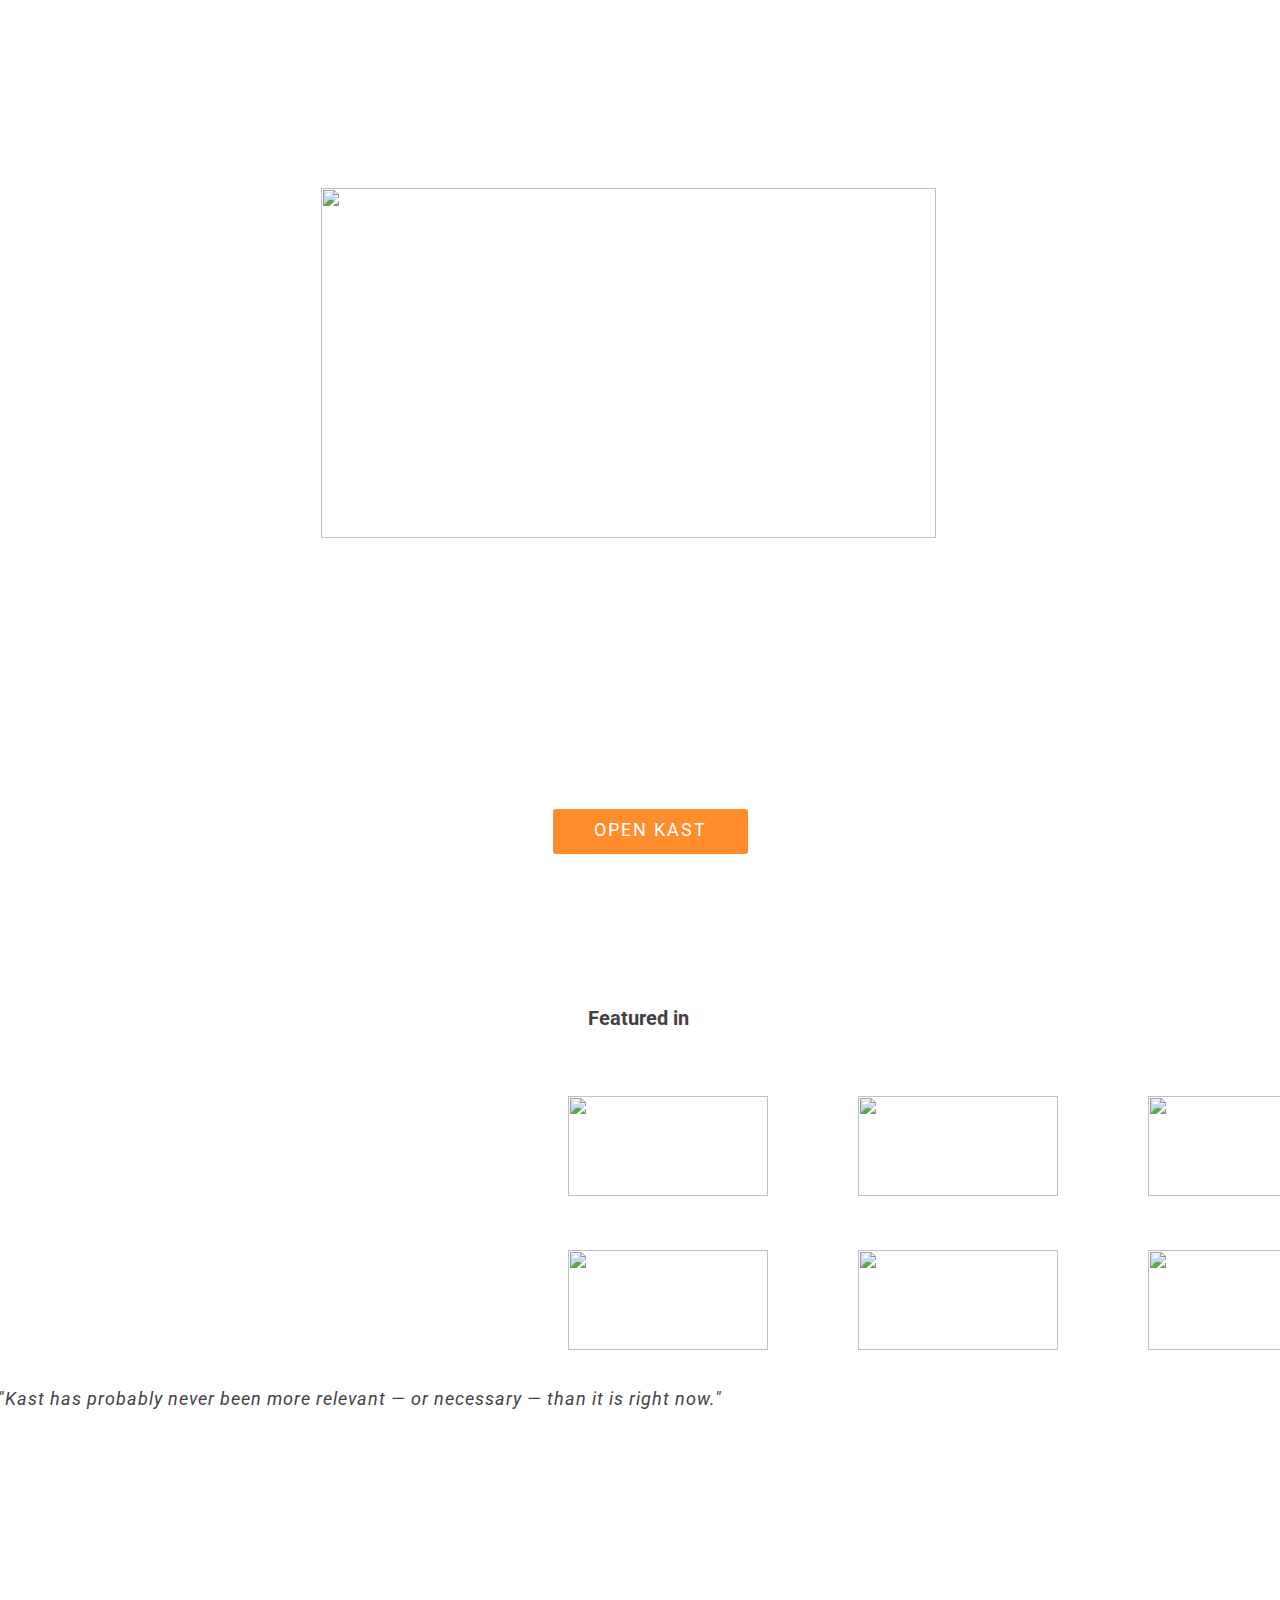
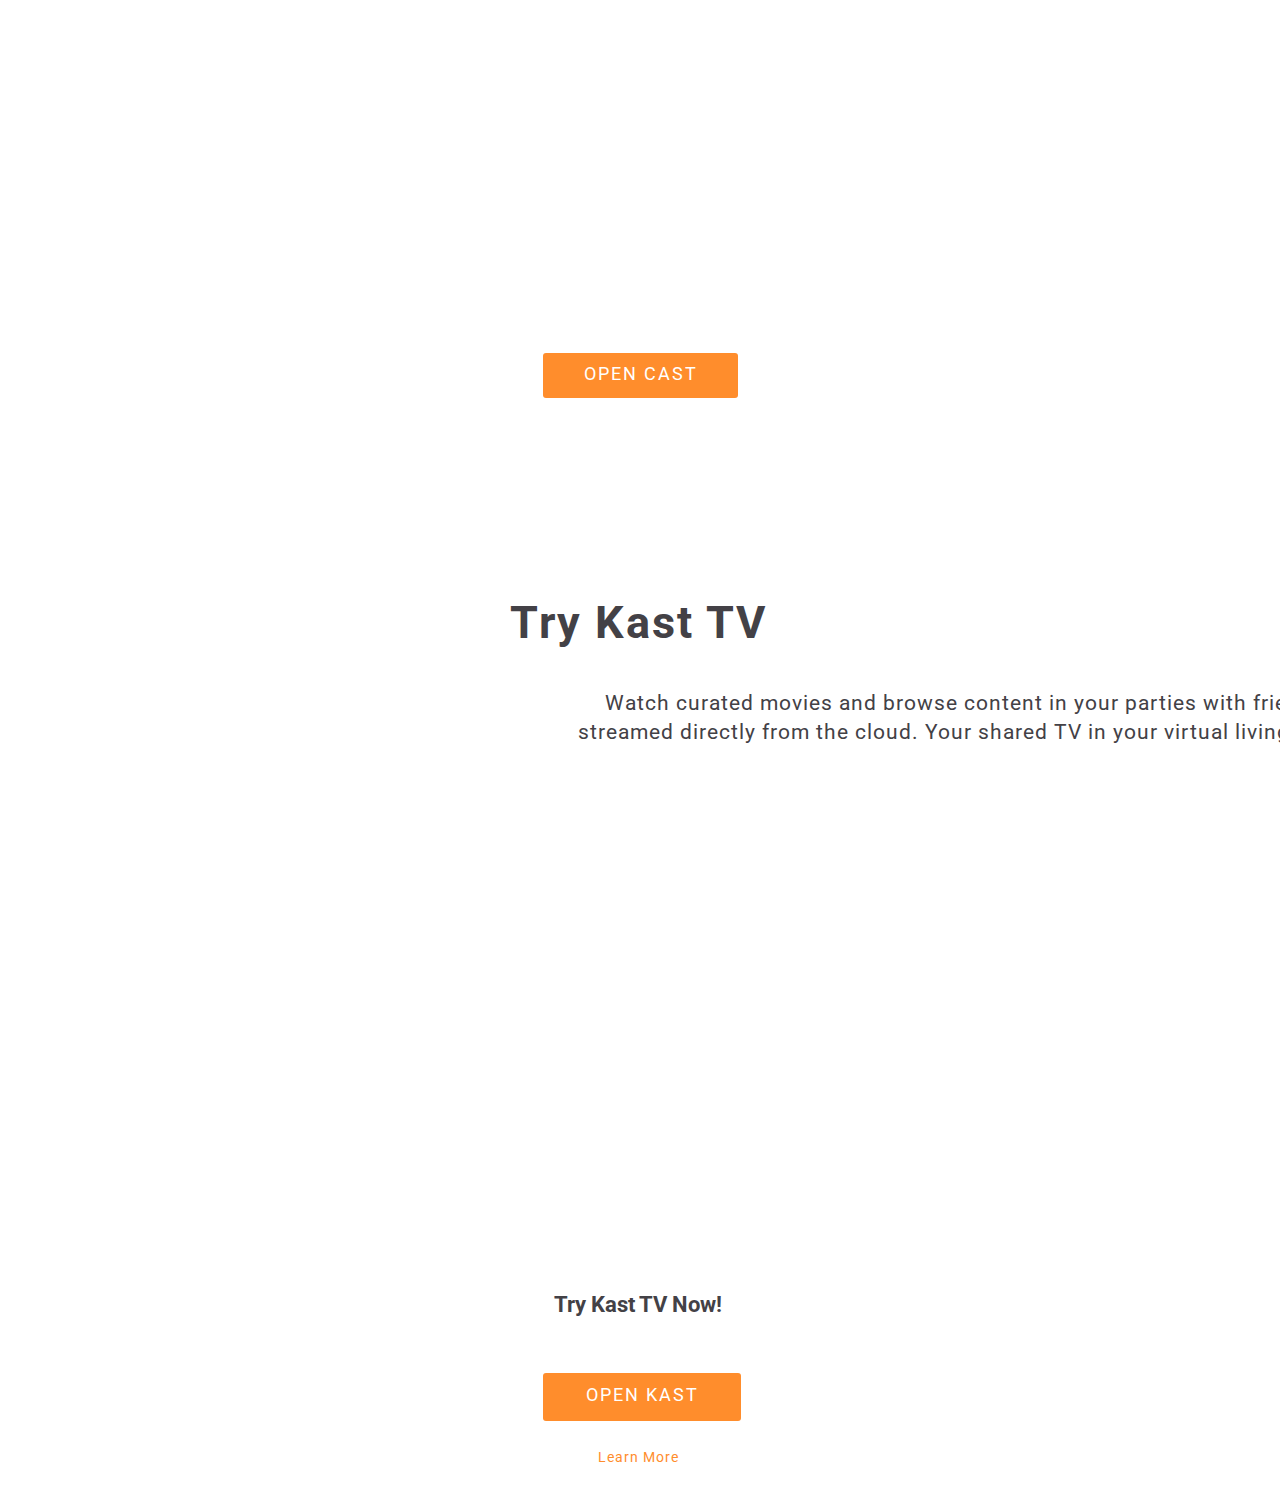
==== kast1.html @ 051adae2 "static web project" ====
<!DOCTYPE html>
<html lang="en">

<head>
    <meta charset="UTF-8">
    <meta name="viewport" content="width=device-width, initial-scale=1.0">
    <link rel="stylesheet" href="kast-style.css">
    <link href="https://fonts.googleapis.com/css2?family=Roboto:wght@400&display=swap" rel="stylesheet"
        rel="stylesheet">
    <script src="https://kit.fontawesome.com/210d4d5a59.js" crossorigin="anonymous"></script>
    <title>Kast Recreation</title>
</head>

<body>

    <nav>
        <div class="top-menu">
            <div class="logo-container"><a href="#" target="blank"><img src="https://www.kastapp.co/images/kast-logo-horizontal-color-white.svg"
                    id="kast-logo"></a></div>
            <ul>
                <li><a href="#">About<i class="fas fa-chevron-down"></i></a>
                    <div class="in-menu1">
                        <ul>
                            <li><a href="#" target="blank" id="menu1-select1">What is Kast?</a></li>
                            <li><a href="#" target="blank" id="menu1-select2">Kast TV</a></li>
                            <li><a href="#" target="blank" id="menu1-select3">Blog<i
                                        class="fas fa-external-link-square-alt"></i></a></li>
                            <li><a href="#" target="blank" id="menu1-select4">Press Releases<i
                                        class="fas fa-external-link-square-alt"></i></a></li>
                        </ul>
                    </div>
                </li>
                <li><a href="#">Help<i class="fas fa-chevron-down"></i></a>
                    <div class="in-menu2">
                        <ul>
                            <li><a href="#" target="blank" id="menu2-select1">Contact Support<i
                                        class="fas fa-external-link-square-alt"></i></a></li>
                            <li><a href="#" target="blank" id="menu2-select2">FAQ's</a></li>
                            <li><a href="#" target="blank" id="menu2-select3">Get Kast</a></li>
                        </ul>
                    </div>
                </li>
                <li><a href="#">Community<i class="fas fa-chevron-down"></i></a>
                    <div class="in-menu3">
                        <ul>
                            <li><a href="#" target="blank" id="menu3-select1">Community Guidelines</a></li>
                            <li><a href="#" target="blank" id="menu3-select2">Founder's Hall of Fame</a></li>
                        </ul>
                    </div>
                </li>
                <li><a href="#" id="premium" target="blank">Premium</a></li>
                <li><button><a href="#" target="blank">Open Kast</a></button></li>
            </ul>
        </div>
    </nav>

    <div class="section1">
        <img src="https://www.kastapp.co/images/laptop-large.png" id="laptop">
        <h1>Watch parties made easy.</h1>
        <p>
            Watch whatever you want with friends online: movies, TV shows, you name it.
            Share your screen and camera or launch content directly from Kast TV in your watch parties.
            Join millions of kasters today!</p>
        <button class="big-button"><a href="#" target="blank" class="button-tag">Open Kast</a></button>
    </div>
    <div class="section2-white">
        <h2>Featured in</h2>
        <ul class="logo-list">
            <li><img src="https://www.kastapp.co/images/wired-logo.svg"></li>
            <li><img src="https://www.kastapp.co/images/nerdist-logo.svg"></li>
            <li><img src="https://www.kastapp.co/images/yahoo-finance-logo.svg"></li>
            <li><img src="https://www.kastapp.co/images/evening-standard-logo.svg"></li>
            <li><img src="https://www.kastapp.co/images/bbc-logo.svg"></li>
            <li><img src="https://www.kastapp.co/images/daily-mail-logo.svg"></li>
        </ul>
        <p id="quote"><i>"Kast has probably never been more relevant — or necessary — than it is right now."</i></p>
    </div>
    <div class="section3-green">
        <h1 id="section3-title">What is Kast?</h1>
        <p id="p1">Looking for a place to watch movies, play, and hang out with friends? Hop onto Kast and start sharing
            experiences real-time!</p>
        <p id="p2"> Up to 20 people can share their screen or camera and another 100 can watch in a party. And with Kast
            TV,
            you
            can now stream directly from the cloud.
        </p>
        <button class="big-button"><a href="#" target="blank" class="button-tag">Open Cast</a></button>
    </div>
    <div class="section4-with-video">
        <h1 id="section4-title">Try Kast TV</h1>
        <p id="p3">Watch curated movies and browse content in your parties with friends, <br> streamed directly from the
            cloud. Your shared TV in your virtual living room.</p>
        <iframe src="https://player.vimeo.com/video/451294380?app_id=122963&referrer=https%3A%2F%2Fwww.kastapp.co%2F"
            frameborder="0" allowfullscreen></iframe>
        <h2 id="under-vid-title">Try Kast TV Now!</h2>
        <button id="section4-big-button"><a href="#" target="blank" id="section4-button-tag">Open Kast</a></button>
        <p id="p4"><a href="#" target="blank" id="learn-more-tag">Learn More</a></p>
    </div>
</body>

</html>
---- kast-style.css ----
body {
    background-image: url(https://www.kastapp.co/images/gradient-violet-bg.jpg);
    background-position: 100% 202%;
    background-size: cover;
    width: 100%;
}

/* Nav bar */

.top-menu {
    display: flex;
    justify-content: flex-end;
    background-color: transparent;
    margin-top: 10px;
    margin-left: -20px;
    width: 100%;
    top: 0;
    position: fixed;
}

.top-menu ul {
    display: inline-flex;
    list-style: none;
    color: white;
}

.top-menu ul li a {
    margin: 15px;
    padding: 5px;
    padding-bottom: 15px;
    text-decoration: none;
    color: white;
    font-family: 'Roboto', sans-serif;
}

.top-menu .fa-chevron-down {
    display: inline;
    margin: 10px;
    padding: 2px;
}

.logo-container {
    display: inline-flex;
    width: 48%;
}

#kast-logo {
    position: relative;
    z-index: 1;
    width: 200px;
    height: auto;
    margin-top: 0px;
    margin-left: -200px;
}

#kast-logo:hover {
    transform: scale(1.1);
    transition: ease-in-out 0.3s;
}

/* First dropdown 'About'*/

/* setup */

.in-menu1 {
    display: none;
}

.top-menu ul li:hover .in-menu1 {
    display: block;
    position: absolute;
    line-height: 0%;
    width: 200px;
    background-color: white;
    margin: 15px;
    border-radius: 5px;
}

/* 1.1) What is Kast  */

#menu1-select1 {
    display: inline-flex;
    flex-wrap: nowrap;
    padding: 12px 0px 0px 0px;
    color: grey;
}

#menu1-select1:hover {
    text-decoration: underline;
    color: black
}

/* 1.2) Kast TV */

#menu1-select2 {
    display: inline-flex;
    flex-wrap: nowrap;
    color: grey;
    padding: 12px 0px 0px 0px
}

#menu1-select2:hover {
    text-decoration: underline;
    color: black
}

/* 1.3) Blog (add icon) */

#menu1-select3 {
    display: inline-flex;
    flex-wrap: nowrap;
    color: grey;
    padding: 12px 0px 0px 0px
}

#menu1-select3 .fa-external-link-square-alt {
    display: inline-flex;
    line-height: 0%;
    padding-inline-start: 10px;
}

#menu1-select3:hover {
    text-decoration: underline;
    color: black
}

/* 1.4) Press release (add Icon) */

#menu1-select4 .fa-external-link-square-alt {
    display: inline-flex;
    line-height: 0%;
    padding-inline-start: 10px;
}

#menu1-select4 {
    display: inline-flex;
    flex-wrap: nowrap;
    white-space: nowrap;
    color: grey;
    padding: 12px 0px 12px 0px
}

#menu1-select4:hover {
    text-decoration: underline;
    color: black
}

.top-menu ul li:hover .in-menu1 ul {
    display: block;
}

/* End First dropdown 'About' */

/*Second dropdown 'Help */

/* setup */

.in-menu2 {
    display: none;
}

.top-menu ul li:hover .in-menu2 {
    display: flex;
    position: absolute;
    line-height: 0%;
    width: 210px;
    background-color: white;
    margin: 15px;
    border-radius: 5px;
}

/* 2.1) Contact Support (add Icon) */

#menu2-select1 .fa-external-link-square-alt {
    display: inline-flex;
    line-height: 0%;
    padding-inline-start: 10px;
}

#menu2-select1 {
    display: inline-flex;
    flex-wrap: nowrap;
    white-space: nowrap;
    padding: 12px 0px 0px 0px;
    color: grey;
}

#menu2-select1:hover {
    text-decoration: underline;
    color: black
}

/* 2.2) FAQ's */

#menu2-select2 .fa-external-link-square-alt {
    display: inline-flex;
    line-height: 0%;
    padding-inline-start: 10px;
}

#menu2-select2 {
    display: inline-flex;
    flex-wrap: nowrap;
    line-height: 0%;
    padding: 12px 0px 0px 0px;
    color: grey;
}

#menu2-select2:hover {
    text-decoration: underline;
    color: black
}

/* 2.3) Get Kast */

#menu2-select3 {
    display: inline-flex;
    flex-wrap: nowrap;
    padding: 12px 0px 12px 0px;
    color: grey;
}

#menu2-select3:hover {
    text-decoration: underline;
    color: black
}

.top-menu ul li:hover .in-menu2 ul {
    display: block;
}

/* End Second dropdown 'Help' */

/* Third dropdrown 'Community' */

/* setup */

.in-menu3 {
    display: none;
}

.top-menu ul li:hover .in-menu3 {
    display: flex;
    position: absolute;
    line-height: 0%;
    width: 250px;
    background-color: white;
    margin: 15px;
    border-radius: 5px;
}

/* 3.1) Community Guidelines */

#menu3-select1 {
    display: flex;
    flex-wrap: nowrap;
    white-space: nowrap;
    padding: 12px 0px 0px 0px;
    color: grey;
}

#menu3-select1:hover {
    text-decoration: underline;
    color: black
}

/* 3.2) Founder's Hall of Fame */

#menu3-select2 {
    display: inline-flex;
    flex-wrap: nowrap;
    white-space: nowrap;
    padding: 12px 0px 12px 0px;
    color: grey;
}

#menu3-select2:hover {
    text-decoration: underline;
    color: black
}

.top-menu ul li:hover .in-menu3 ul {
    display: block;
}

/* End Third Dropdown 'Community' */

button {
    display: inline;
    flex-wrap: nowrap;
    white-space: nowrap;
    letter-spacing: 3px;
    height: 25px;
    text-align: center;
    padding: 2px 0px 10px 0px;
    margin-left: 40px;
    margin-right: 5px;
    border: 2px solid white;
    color: white;
    border-radius: 2px;
    background: transparent;
    text-transform: uppercase;
    font-family: 'Roboto', sans-serif;
    font-size: 16px;
}

button:hover {
    transform: scale(1.1);
    transition: ease-in-out 0.3s;
}

#premium {
    padding-right: 6px;
}

#premium:hover {
    text-decoration: underline;
}

/* End Nav bar */

/* Section one, laptop/text */

.section1 {
    position: absolute;
    z-index: -1;
    margin-top: -20px;
    height: 100%;
    width: 100%;
    text-align: center;
    font-family: 'Roboto', sans-serif;
    color: white;
}

#laptop {
    margin-top: 200px;
    width: 615px;
    height: 350px;
    padding-left: 20px;
}

h1 {
    font-size: 52px;
    letter-spacing: 2px;
    margin-bottom: 40px;
}

p {
    text-align: center;
    max-width: 650px;
    float: none;
    margin-right: auto;
    margin-left: auto;
    margin-bottom: 30px;
    line-height: 1.2;
    font-size: 21px;
    letter-spacing: 1px;
}

.big-button {
    height: 45px;
    width: 195px;
    border-radius: 3px;
    border: none;
    align-self: center;
    padding-top: 6px;
    margin-right: 35px;
    background-color: rgb(255, 141, 44);
    letter-spacing: 2px;
    font-size: 18px;
}

.big-button:hover {
    transform: scale(1.03);
    transition: ease-in-out 0.2s;
}

.button-tag {
    text-decoration: none;
    color: white;
}

/* Section two, white */

.section2-white {
    display: block;
    position: absolute;
    z-index: -1;
    width: 100%;
    height: 50%;
    margin-left: -10px;
    margin-top: 900px;
    padding-top: 108px;
    background-color: white;
    background-position: center;
    background-size: cover;
    font-family: 'Roboto', sans-serif;
    color: rgb(67, 65, 70);
}

h2 {
    text-align: center;
    font-size: 20px;
    margin-top: -10px;
    margin-bottom: 0px;
}

.logo-list {
    display: inline-flex;
    flex-direction: row;
    flex-wrap: wrap;
    justify-content: space-evenly;
    list-style: none;
    width: 900px;
    margin-left: 500px;
}

img {
    padding-right: 60px;
    margin-top: 50px;
    width: 200px;
    height: 100px;
}

#quote {
    display: flex;
    flex-wrap: nowrap;
    white-space: nowrap;
    margin-right: 675px;
    font-size: 18px;
    color: rgb(67, 65, 70);
}

/* End Section 2 */

/* Section 3 Green Background */

.section3-green {
    display: block;
    position: absolute;
    background-image: url(https://www.kastapp.co/images/green-bg.jpg);
    background-position: center;
    text-align: center;
    z-index: -1;
    width: 100%;
    height: 50%;
    margin-left: -10px;
    margin-top: 1500px;
    padding-top: 108px;
    color: white;
    font-family: 'Roboto', sans-serif;
}

#section3-title {
    text-align: center;
    margin-top: 0px
}

#p1 {
    margin-top: 60px;
    line-height: 1.2;
}

#p2 {
    margin-top: 40px;
    margin-bottom: 50px;
    line-height: 1.2
}

/* End Section 3 Green Background */

/* Section 4 Video */

.section4-with-video {
    display: block;
    position: absolute;
    background-color: white;
    background-size: cover;
    text-align: center;
    z-index: -1;
    width: 100%;
    height: 100%;
    margin-left: -10px;
    margin-top: 2080px;
    padding-top: 108px;
    color: rgb(67, 65, 70);
    font-family: 'Roboto', sans-serif;

}

iframe {
    width: 50%;
    height: 60%;
    margin-top: 0px;
}

#section4-title {
    margin-top: 0px;
    font-size: 45px;
}

#p3 {
    display: flex;
    flex-wrap: nowrap;
    white-space: nowrap;
    margin-bottom: 0px;
    margin-left: 580px;
    line-height: 1.4;
}
#under-vid-title {
    text-align: center;
    font-size: 22px;
    margin-top: 0px;
    margin-bottom: 16px;
}

#section4-big-button {
    height: 48px;
    width: 198px;
    border-radius: 3px;
    border: none;
    padding-top: 6px;
    margin-top: 40px;
    margin-bottom: 16px;
    margin-right: 32px;
    background-color: rgb(255, 141, 44);
    letter-spacing: 2px;
    font-size: 18px;
}

#section4-big-button:hover {
    transform: scale(1.03);
    transition: ease-in-out 0.2s;
}

#section4-button-tag {
    text-decoration: none;
    color: white;
}


#p4 {
   font-size: 14px;
   margin-top: 12px;
   
}

#learn-more-tag {
    color: rgb(255, 141, 44);
    text-decoration: none;
}

#learn-more-tag:hover {
    text-decoration: underline;
}
/* End section 4 with video */
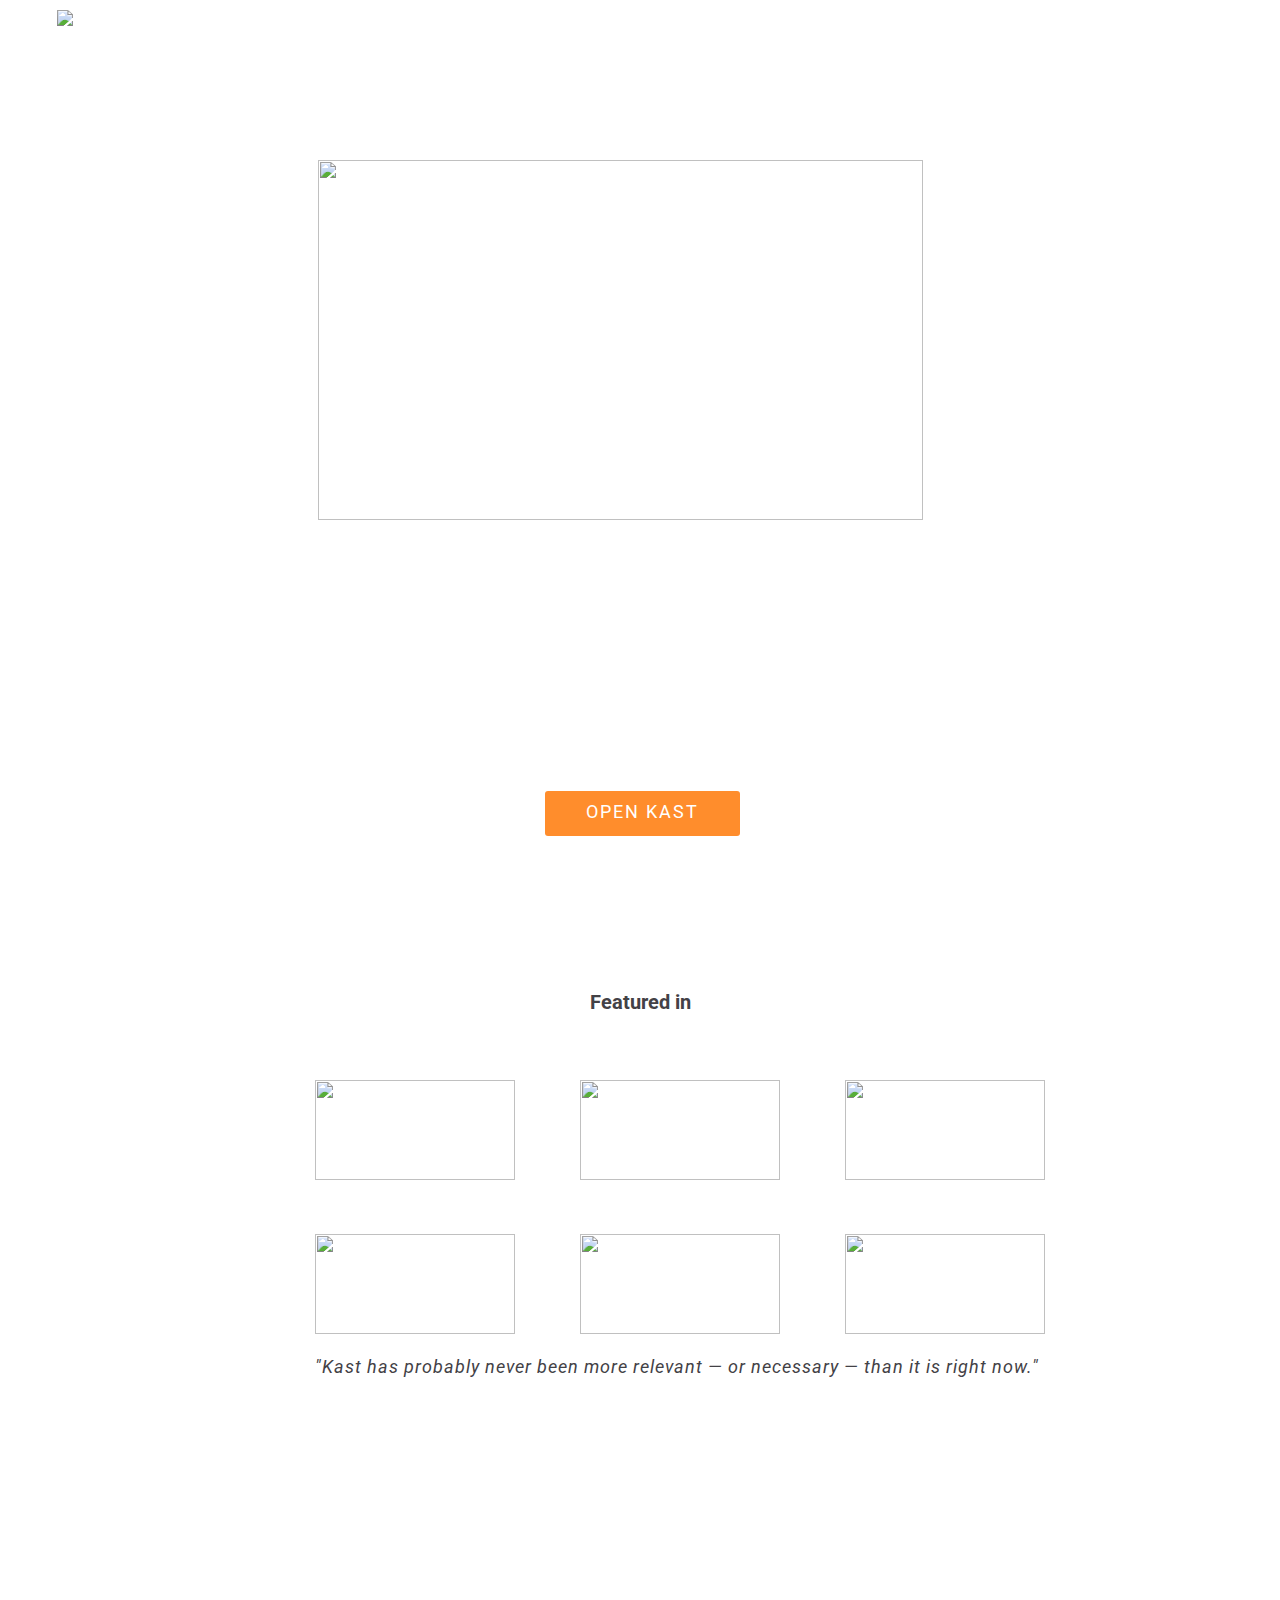
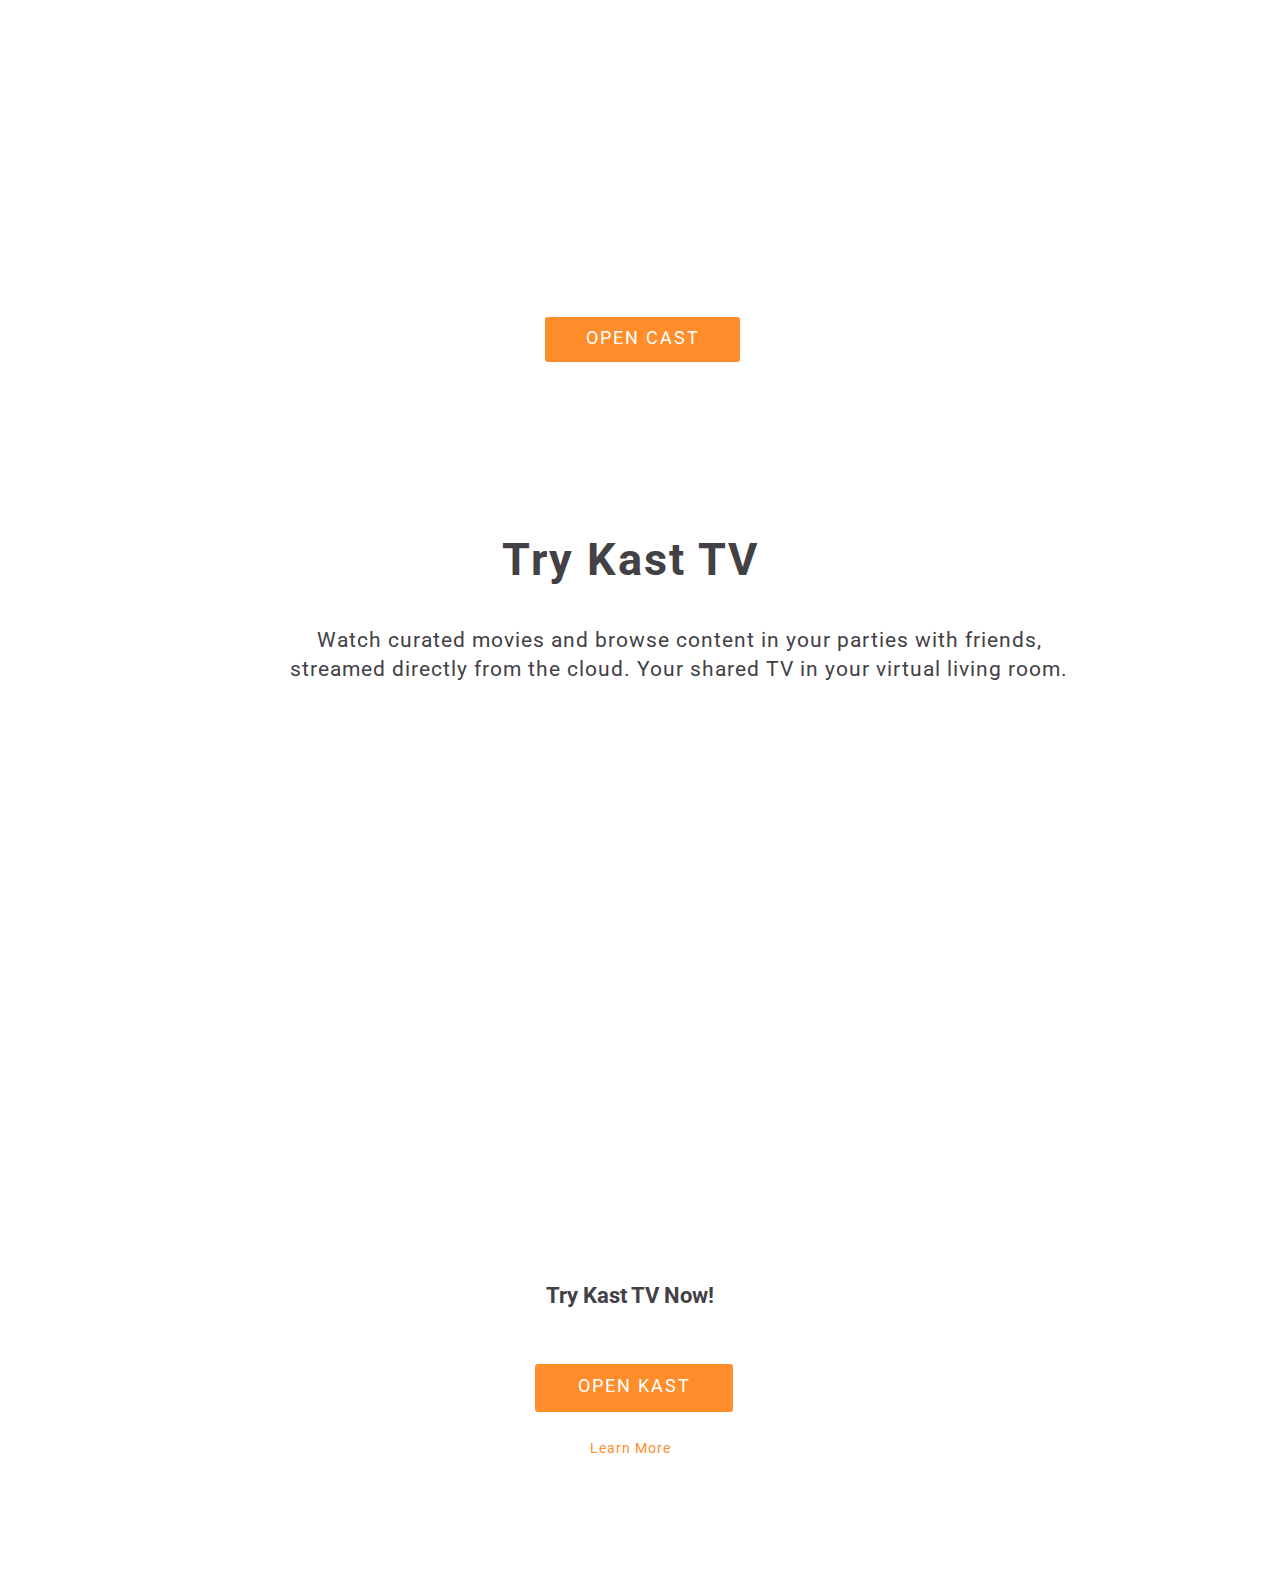
==== commit 65442bf1: "Static-web w/ media query and modified background image. Added div for first sections background ima" ====
--- a/kast1.html
+++ b/kast1.html
@@ -12,56 +12,58 @@
 </head>
 
 <body>
+    <div class="section1-background">
+        <nav>
+            <div class="top-menu">
+                <div class="logo-container"><a href="#" target="blank"><img
+                            src="https://www.kastapp.co/images/kast-logo-horizontal-color-white.svg" id="kast-logo"></a>
+                </div>
+                <ul>
+                    <li><a href="#">About<i class="fas fa-chevron-down"></i></a>
+                        <div class="in-menu1">
+                            <ul>
+                                <li><a href="#" target="blank" id="menu1-select1">What is Kast?</a></li>
+                                <li><a href="#" target="blank" id="menu1-select2">Kast TV</a></li>
+                                <li><a href="#" target="blank" id="menu1-select3">Blog<i
+                                            class="fas fa-external-link-square-alt"></i></a></li>
+                                <li><a href="#" target="blank" id="menu1-select4">Press Releases<i
+                                            class="fas fa-external-link-square-alt"></i></a></li>
+                            </ul>
+                        </div>
+                    </li>
+                    <li><a href="#">Help<i class="fas fa-chevron-down"></i></a>
+                        <div class="in-menu2">
+                            <ul>
+                                <li><a href="#" target="blank" id="menu2-select1">Contact Support<i
+                                            class="fas fa-external-link-square-alt"></i></a></li>
+                                <li><a href="#" target="blank" id="menu2-select2">FAQ's</a></li>
+                                <li><a href="#" target="blank" id="menu2-select3">Get Kast</a></li>
+                            </ul>
+                        </div>
+                    </li>
+                    <li><a href="#">Community<i class="fas fa-chevron-down"></i></a>
+                        <div class="in-menu3">
+                            <ul>
+                                <li><a href="#" target="blank" id="menu3-select1">Community Guidelines</a></li>
+                                <li><a href="#" target="blank" id="menu3-select2">Founder's Hall of Fame</a></li>
+                            </ul>
+                        </div>
+                    </li>
+                    <li><a href="#" id="premium" target="blank">Premium</a></li>
+                    <li><button><a href="#" target="blank">Open Kast</a></button></li>
+                </ul>
+            </div>
+        </nav>
 
-    <nav>
-        <div class="top-menu">
-            <div class="logo-container"><a href="#" target="blank"><img src="https://www.kastapp.co/images/kast-logo-horizontal-color-white.svg"
-                    id="kast-logo"></a></div>
-            <ul>
-                <li><a href="#">About<i class="fas fa-chevron-down"></i></a>
-                    <div class="in-menu1">
-                        <ul>
-                            <li><a href="#" target="blank" id="menu1-select1">What is Kast?</a></li>
-                            <li><a href="#" target="blank" id="menu1-select2">Kast TV</a></li>
-                            <li><a href="#" target="blank" id="menu1-select3">Blog<i
-                                        class="fas fa-external-link-square-alt"></i></a></li>
-                            <li><a href="#" target="blank" id="menu1-select4">Press Releases<i
-                                        class="fas fa-external-link-square-alt"></i></a></li>
-                        </ul>
-                    </div>
-                </li>
-                <li><a href="#">Help<i class="fas fa-chevron-down"></i></a>
-                    <div class="in-menu2">
-                        <ul>
-                            <li><a href="#" target="blank" id="menu2-select1">Contact Support<i
-                                        class="fas fa-external-link-square-alt"></i></a></li>
-                            <li><a href="#" target="blank" id="menu2-select2">FAQ's</a></li>
-                            <li><a href="#" target="blank" id="menu2-select3">Get Kast</a></li>
-                        </ul>
-                    </div>
-                </li>
-                <li><a href="#">Community<i class="fas fa-chevron-down"></i></a>
-                    <div class="in-menu3">
-                        <ul>
-                            <li><a href="#" target="blank" id="menu3-select1">Community Guidelines</a></li>
-                            <li><a href="#" target="blank" id="menu3-select2">Founder's Hall of Fame</a></li>
-                        </ul>
-                    </div>
-                </li>
-                <li><a href="#" id="premium" target="blank">Premium</a></li>
-                <li><button><a href="#" target="blank">Open Kast</a></button></li>
-            </ul>
+        <div class="section1">
+            <img src="https://www.kastapp.co/images/laptop-large.png" id="laptop">
+            <h1>Watch parties made easy.</h1>
+            <p>
+                Watch whatever you want with friends online: movies, TV shows, you name it.
+                Share your screen and camera or launch content directly from Kast TV in your watch parties.
+                Join millions of kasters today!</p>
+            <button class="big-button"><a href="#" target="blank" class="button-tag">Open Kast</a></button>
         </div>
-    </nav>
-
-    <div class="section1">
-        <img src="https://www.kastapp.co/images/laptop-large.png" id="laptop">
-        <h1>Watch parties made easy.</h1>
-        <p>
-            Watch whatever you want with friends online: movies, TV shows, you name it.
-            Share your screen and camera or launch content directly from Kast TV in your watch parties.
-            Join millions of kasters today!</p>
-        <button class="big-button"><a href="#" target="blank" class="button-tag">Open Kast</a></button>
     </div>
     <div class="section2-white">
         <h2>Featured in</h2>
--- a/kast-style.css
+++ b/kast-style.css
@@ -1,14 +1,30 @@
-body {
+html, body {
+    width: 100%;
+    height: 100%;
+    margin: 0px;
+    padding: 0px;
+    overflow-x: hidden;
+}
+
+/* Nav bar and section 1 with purple background */
+
+.section1-background {
+    display: block;
+    position: absolute;
     background-image: url(https://www.kastapp.co/images/gradient-violet-bg.jpg);
-    background-position: 100% 202%;
+    background-position:100% 100%;
     background-size: cover;
+    z-index: 1;
     width: 100%;
+    height: 100%;
+    padding-bottom: 120px;  
 }
 
 /* Nav bar */
 
 .top-menu {
     display: flex;
+    z-index: 2;
     justify-content: flex-end;
     background-color: transparent;
     margin-top: 10px;
@@ -26,7 +42,7 @@
 
 .top-menu ul li a {
     margin: 15px;
-    padding: 5px;
+    padding: 0px;
     padding-bottom: 15px;
     text-decoration: none;
     color: white;
@@ -50,7 +66,7 @@
     width: 200px;
     height: auto;
     margin-top: 0px;
-    margin-left: -200px;
+    margin-left: 0px;
 }
 
 #kast-logo:hover {
@@ -323,8 +339,8 @@
 
 .section1 {
     position: absolute;
-    z-index: -1;
-    margin-top: -20px;
+    z-index: 1;
+    margin-top: 80px;
     height: 100%;
     width: 100%;
     text-align: center;
@@ -333,9 +349,9 @@
 }
 
 #laptop {
-    margin-top: 200px;
-    width: 615px;
-    height: 350px;
+    margin-top: 80px;
+    width: 605px;
+    height: 360px;
     padding-left: 20px;
 }
 
@@ -362,7 +378,6 @@
     width: 195px;
     border-radius: 3px;
     border: none;
-    align-self: center;
     padding-top: 6px;
     margin-right: 35px;
     background-color: rgb(255, 141, 44);
@@ -385,14 +400,13 @@
 .section2-white {
     display: block;
     position: absolute;
-    z-index: -1;
+    z-index: 0;
     width: 100%;
-    height: 50%;
+    height: 80%;
     margin-left: -10px;
-    margin-top: 900px;
-    padding-top: 108px;
+    margin-top: 850px;
+    padding-top: 200px;
     background-color: white;
-    background-position: center;
     background-size: cover;
     font-family: 'Roboto', sans-serif;
     color: rgb(67, 65, 70);
@@ -412,7 +426,7 @@
     justify-content: space-evenly;
     list-style: none;
     width: 900px;
-    margin-left: 500px;
+    margin-left: 270px;
 }
 
 img {
@@ -426,11 +440,12 @@
     display: flex;
     flex-wrap: nowrap;
     white-space: nowrap;
-    margin-right: 675px;
+    margin-right: 435px;
     font-size: 18px;
     color: rgb(67, 65, 70);
 }
 
+
 /* End Section 2 */
 
 /* Section 3 Green Background */
@@ -441,12 +456,13 @@
     background-image: url(https://www.kastapp.co/images/green-bg.jpg);
     background-position: center;
     text-align: center;
-    z-index: -1;
+    z-index: 0;
     width: 100%;
-    height: 50%;
+    height: 60%;
     margin-left: -10px;
-    margin-top: 1500px;
-    padding-top: 108px;
+    margin-top: 1600px;
+    padding-top: 100px;
+    padding-bottom: 0px;
     color: white;
     font-family: 'Roboto', sans-serif;
 }
@@ -477,15 +493,14 @@
     background-color: white;
     background-size: cover;
     text-align: center;
-    z-index: -1;
+    z-index: 0;
     width: 100%;
-    height: 100%;
+    height: 110%;
     margin-left: -10px;
-    margin-top: 2080px;
+    margin-top: 2200px;
     padding-top: 108px;
     color: rgb(67, 65, 70);
     font-family: 'Roboto', sans-serif;
-
 }
 
 iframe {
@@ -504,9 +519,10 @@
     flex-wrap: nowrap;
     white-space: nowrap;
     margin-bottom: 0px;
-    margin-left: 580px;
+    margin-left: 340px;
     line-height: 1.4;
 }
+
 #under-vid-title {
     text-align: center;
     font-size: 22px;
@@ -538,11 +554,9 @@
     color: white;
 }
 
-
 #p4 {
-   font-size: 14px;
-   margin-top: 12px;
-   
+    font-size: 14px;
+    margin-top: 12px;
 }
 
 #learn-more-tag {
@@ -553,4 +567,56 @@
 #learn-more-tag:hover {
     text-decoration: underline;
 }
-/* End section 4 with video */
+
+@media (orientation:portrait), (max-width: 1439px) {
+    .section1-background{
+        height:110%;
+        z-index:1;
+    }
+
+    #kast-logo{
+        margin-left: 60px;
+    }
+
+    .section2-white {
+        
+        margin-top: 900px;
+        margin-left:0px;
+        padding-top:100px;
+        padding-bottom: 0px;
+        z-index: 0;
+    }
+    .logo-list {
+        align-items: center;
+        display: flex;
+        flex-direction: row;
+        flex-wrap: wrap;
+        justify-content: space-evenly;
+        list-style: none;
+        width: 800px;
+    }
+    #quote {
+        display: flex;
+        flex-wrap: nowrap;
+        white-space: nowrap;
+        margin-left: 315px;
+    }
+
+    .section3-green {
+        margin-top:1480px;
+        margin-left: 0px;
+    }
+
+    .section4-with-video {
+        margin-top: 2025px;
+        padding-bottom: 50px;
+    }
+
+    #p3 {
+        margin-left: 300px;
+    }
+
+}
+
+
+/* End section 4 with video */